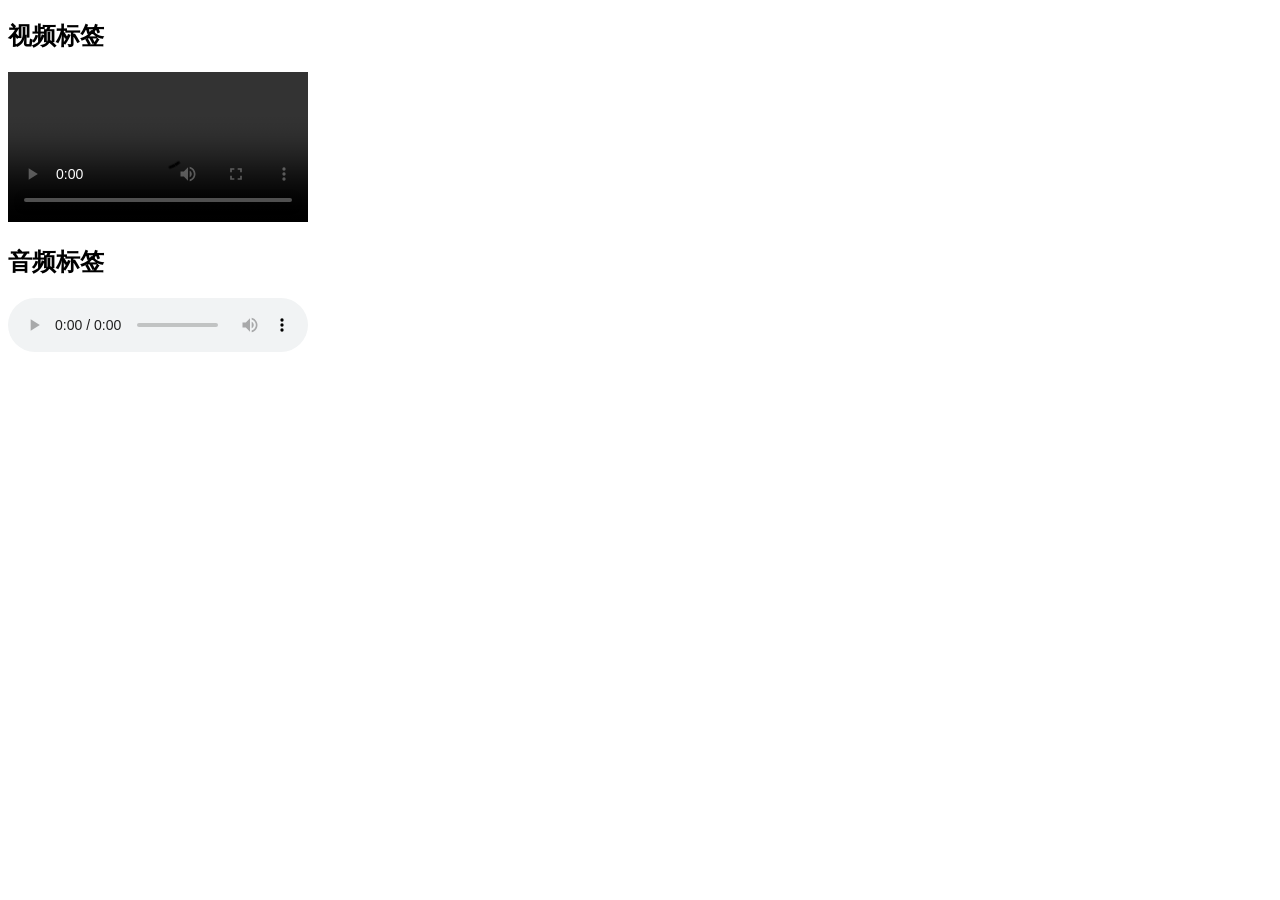
==== img/11-视频，音频.html @ e284324e "创建作品首页及添加作品" ====
<!DOCTYPE html>
<html>

<head>
  <meta charset="utf-8">
  <title>图像标签</title>

</head>

<body>

  <h2>视频标签</h2>
  <video src="https://www.bilibili.com/video/BV1MvaVzUEuz?t=239.3&p=12" controls></video>
  <h2>音频标签</h2>
  <audio
    src="https://m701.music.126.net/20251124215229/418d24a0d5046400017fdfb19b5e868a/jdymusic/obj/wo3DlMOGwrbDjj7DisKw/24664154412/9ed9/612b/e601/379221259d1243be42ebdb3a98d3c2b3.mp3?vuutv=pIH5IN5RI28w2a650UYeCIwUM7oVuAvLi90UCciXiIDzrNceL1nHKQMRQ2KX0TXwN/si///thsp/+bw/HnnEFa3o+tTvk/1Ft1dLjRCY10cdYL63NdRUbbR19tiiuO7ubrIlOPpYmmJKPWQg63J8hCN4Scdh5YAMij1ixJqFSMZJovrFQa9WMb7HDGNwtH01+txBIGJI/Vtr5pP1QFRVKmTHQQ8tNyyEnpFEtS8Yb1jqw5eFLvQ79hrfgw3M1ntQzkSGG6Jx/awjcNEVo4MH0zCy6o558DRsheCto3wyICCA3TbNsUjojIR21qBmuu1KCCy2h+5ZIefnm8cl31c4WYx00WOI9iDJ1YMm6SANiJidIsruw8oK/YG3vmo9E1SE&cdntag=bWFyaz1vc193ZWIscXVhbGl0eV9zdGFuZGFyZA"
    controls></audio>


</body>

</html>
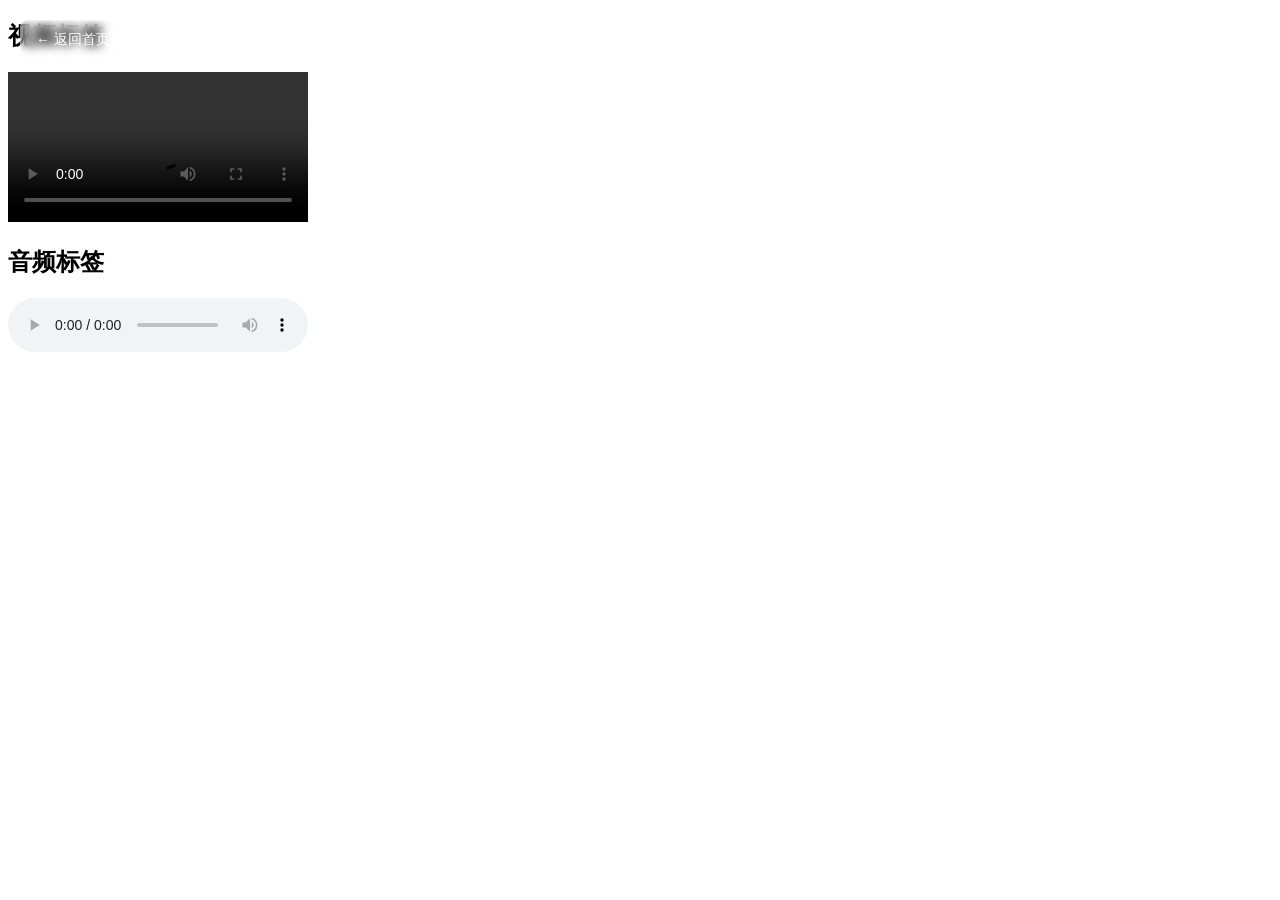
==== commit c398ce7e: "完成作品集首页：增添搜索，计数，首页暗黑模式" ====
--- a/img/11-视频，音频.html
+++ b/img/11-视频，音频.html
@@ -8,6 +8,13 @@
 </head>
 
 <body>
+<!-- 返回首页按钮 -->
+<a href="../index.html" style="position: fixed; top: 20px; left: 20px;
+ text-decoration: none; background: rgba(255,255,255,0.2); 
+ padding: 10px 15px; border-radius: 8px; color: #fff; font-size: 14px; 
+ backdrop-filter: blur(5px); border: 1px solid rgba(255,255,255,0.3); z-index: 1000;">
+  ← 返回首页
+</a>
 
   <h2>视频标签</h2>
   <video src="https://www.bilibili.com/video/BV1MvaVzUEuz?t=239.3&p=12" controls></video>
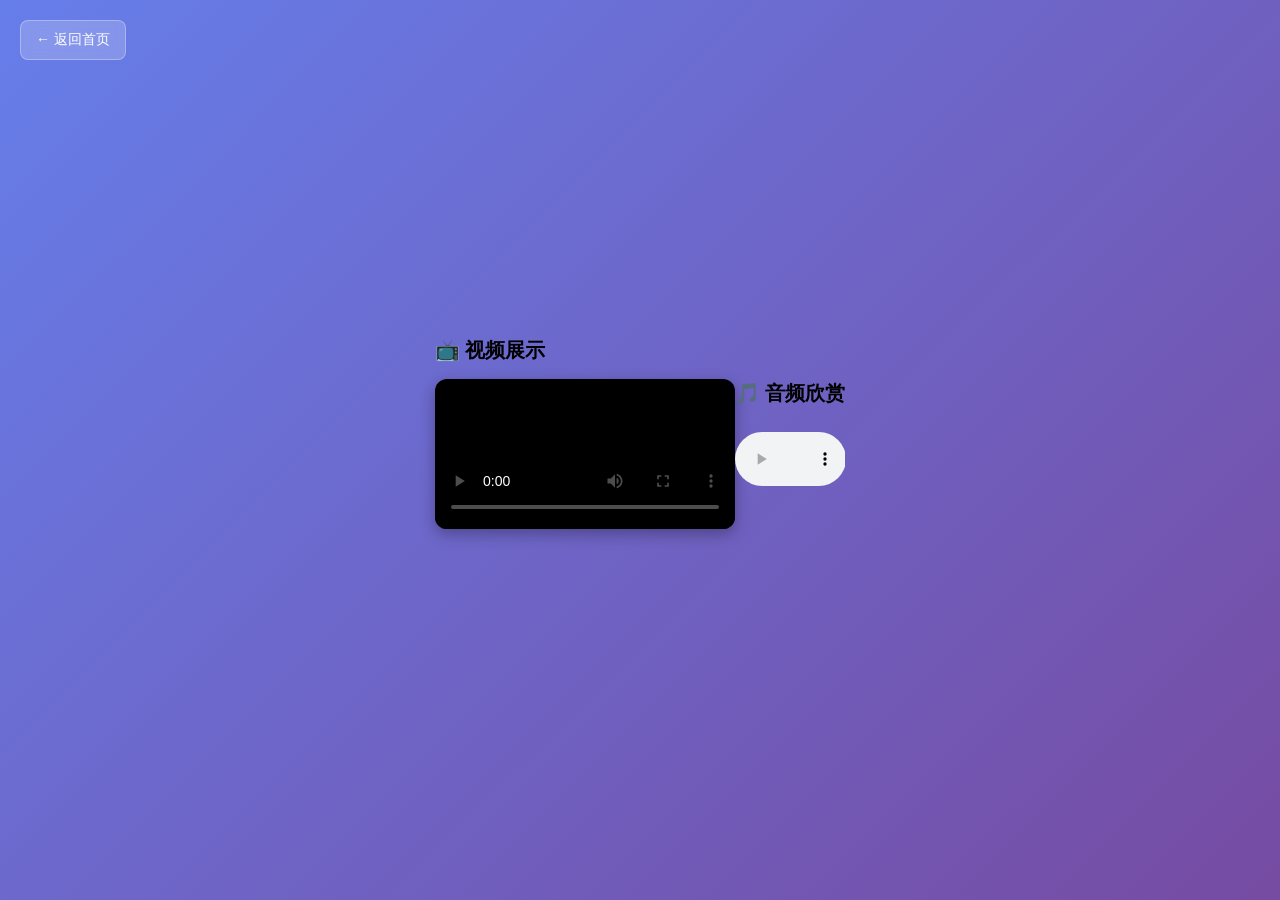
==== commit 99cfe024: "." ====
--- a/img/11-视频，音频.html
+++ b/img/11-视频，音频.html
@@ -1,10 +1,91 @@
 <!DOCTYPE html>
 <html>
 
-<head>
-  <meta charset="utf-8">
-  <title>图像标签</title>
 
+<meta name="viewport" content="width=device-width, initial-scale=1.0">
+ <head> <title>多媒体播放中心</title>
+  <style>
+    /* 基础重置 */
+    * { margin: 0; padding: 0; box-sizing: border-box; }
+
+    body {
+      font-family: 'PingFang SC', 'Microsoft YaHei', sans-serif;
+      background: linear-gradient(135deg, #667eea 0%, #764ba2 100%);
+      min-height: 100vh;
+      display: flex;
+      justify-content: center;
+      align-items: center;
+      padding: 20px;
+    }
+
+    /* 返回按钮样式 */
+    .back-btn {
+      position: fixed;
+      top: 20px;
+      left: 20px;
+      text-decoration: none;
+      background: rgba(255, 255, 255, 0.2);
+      padding: 10px 20px;
+      border-radius: 10px;
+      color: #fff;
+      font-size: 14px;
+      backdrop-filter: blur(10px);
+      border: 1px solid rgba(255, 255, 255, 0.3);
+      transition: all 0.3s;
+      z-index: 1000;
+    }
+    .back-btn:hover {
+      background: rgba(255, 255, 255, 0.3);
+      transform: translateX(-5px);
+    }
+
+    /* 播放器容器卡片 */
+    .player-container {
+      background: rgba(255, 255, 255, 0.1);
+      backdrop-filter: blur(15px);
+      border: 1px solid rgba(255, 255, 255, 0.2);
+      border-radius: 20px;
+      padding: 40px;
+      width: 100%;
+      max-width: 600px;
+      box-shadow: 0 15px 35px rgba(0, 0, 0, 0.2);
+      color: #fff;
+    }
+
+    .section {
+      margin-bottom: 30px;
+    }
+
+    h2 {
+      font-size: 20px;
+      margin-bottom: 15px;
+      display: flex;
+      align-items: center;
+      gap: 10px;
+    }
+
+    video {
+      width: 100%;
+      border-radius: 12px;
+      box-shadow: 0 5px 15px rgba(0, 0, 0, 0.3);
+      background: #000;
+    }
+
+    audio {
+      width: 100%;
+      margin-top: 10px;
+    }
+
+    /* 装饰用的小标题 */
+    .player-header {
+      text-align: center;
+      margin-bottom: 30px;
+    }
+    .player-header h1 {
+      font-size: 24px;
+      letter-spacing: 2px;
+    }
+  </style>
 </head>
 
 <body>
@@ -16,12 +97,19 @@
   ← 返回首页
 </a>
 
-  <h2>视频标签</h2>
-  <video src="https://www.bilibili.com/video/BV1MvaVzUEuz?t=239.3&p=12" controls></video>
-  <h2>音频标签</h2>
-  <audio
-    src="https://m701.music.126.net/20251124215229/418d24a0d5046400017fdfb19b5e868a/jdymusic/obj/wo3DlMOGwrbDjj7DisKw/24664154412/9ed9/612b/e601/379221259d1243be42ebdb3a98d3c2b3.mp3?vuutv=pIH5IN5RI28w2a650UYeCIwUM7oVuAvLi90UCciXiIDzrNceL1nHKQMRQ2KX0TXwN/si///thsp/+bw/HnnEFa3o+tTvk/1Ft1dLjRCY10cdYL63NdRUbbR19tiiuO7ubrIlOPpYmmJKPWQg63J8hCN4Scdh5YAMij1ixJqFSMZJovrFQa9WMb7HDGNwtH01+txBIGJI/Vtr5pP1QFRVKmTHQQ8tNyyEnpFEtS8Yb1jqw5eFLvQ79hrfgw3M1ntQzkSGG6Jx/awjcNEVo4MH0zCy6o558DRsheCto3wyICCA3TbNsUjojIR21qBmuu1KCCy2h+5ZIefnm8cl31c4WYx00WOI9iDJ1YMm6SANiJidIsruw8oK/YG3vmo9E1SE&cdntag=bWFyaz1vc193ZWIscXVhbGl0eV9zdGFuZGFyZA"
-    controls></audio>
+  <div class="section">
+    <h2>📺 视频展示</h2>
+ 
+    <video src="https://www.w3schools.com/html/mov_bbb.mp4" controls poster="https://via.placeholder.com/600x340/000/fff?text=Big+Buck+Bunny"></video>
+  </div>
+
+  <div class="section">
+    <h2>🎵 音频欣赏</h2>
+ 
+    <audio
+      src="https://www.w3schools.com/html/horse.mp3"
+      controls></audio>
+  </div>
 
 
 </body>
